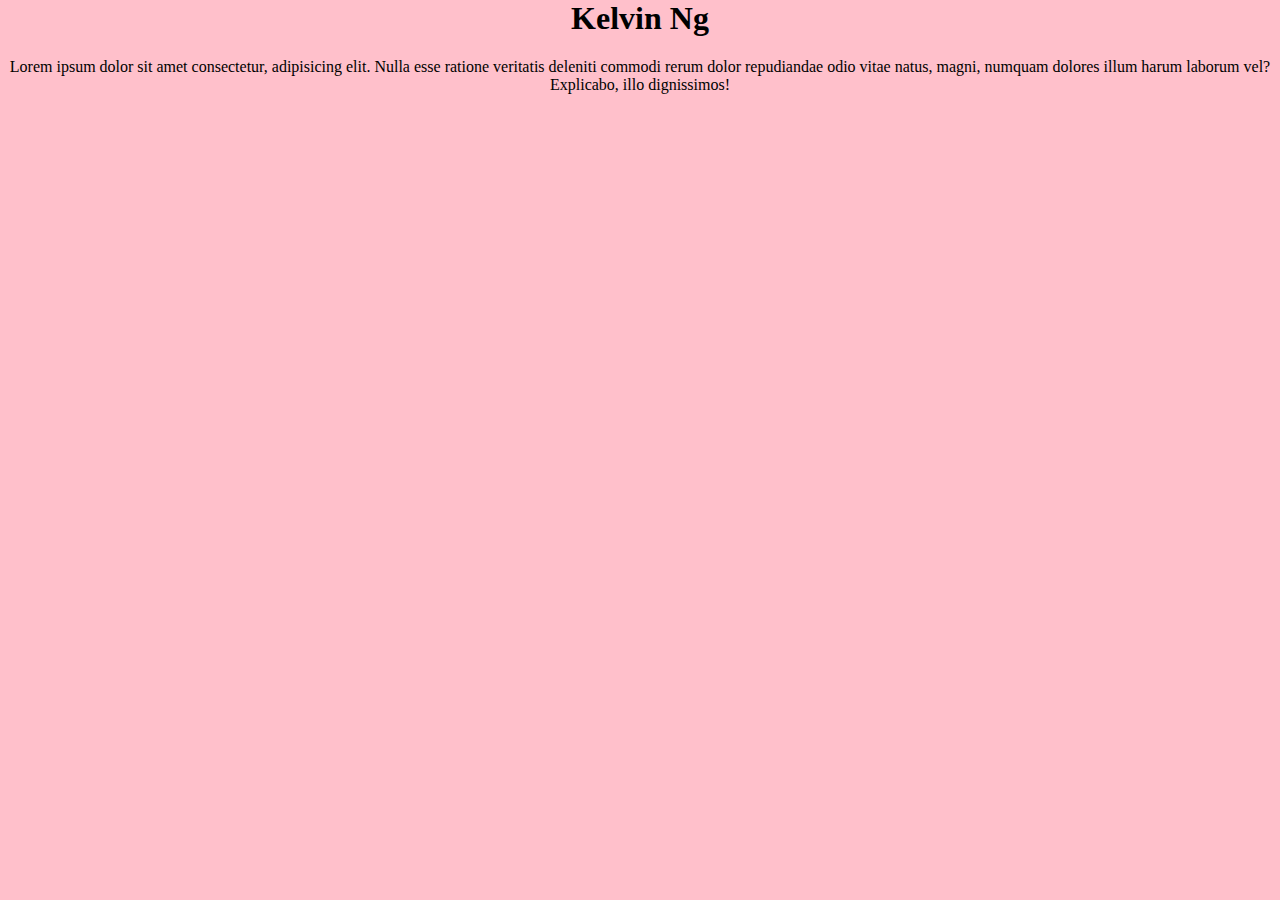
==== index.html @ 52ef8bab "initialcommit" ====
<html lang="en">

<head>
    <title>Kelvin Ng</title>
    <meta charset="UTF-8">
    <meta http-equiv="X-UA-Compatible" content="IE=edge">
    <meta name="viewport" content="width=, initial-scale=1.0">
    <title>Document</title>
    <link rel="stylesheet" href ="style.css">

</head>
<body>
    <h1>Kelvin Ng</h1>
    <p>Lorem ipsum dolor sit amet consectetur, adipisicing elit. Nulla esse ratione veritatis deleniti commodi rerum dolor repudiandae odio vitae natus, magni, numquam dolores illum harum laborum vel? Explicabo, illo dignissimos!</p>
</body>
</html>
---- style.css ----
body{
    margin: 0;
    background: pink;
    text-align: center;
}
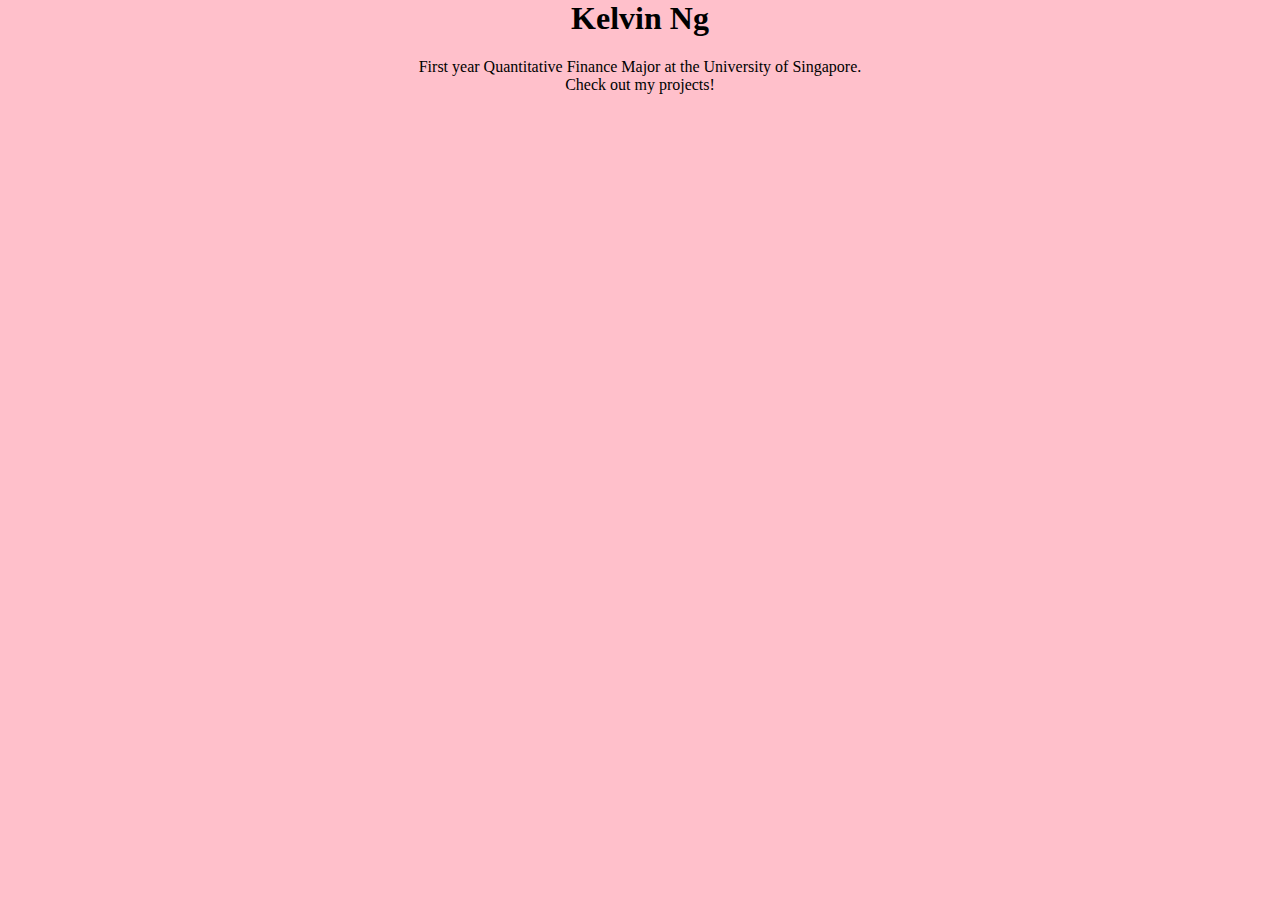
==== commit 34f5e657: "initialcommit" ====
--- a/index.html
+++ b/index.html
@@ -11,6 +11,8 @@
 </head>
 <body>
     <h1>Kelvin Ng</h1>
-    <p>Lorem ipsum dolor sit amet consectetur, adipisicing elit. Nulla esse ratione veritatis deleniti commodi rerum dolor repudiandae odio vitae natus, magni, numquam dolores illum harum laborum vel? Explicabo, illo dignissimos!</p>
-</body>
+    <p>First year Quantitative Finance Major at the University of Singapore.
+        <br> Check out my projects!
+    </p>
+
 </html>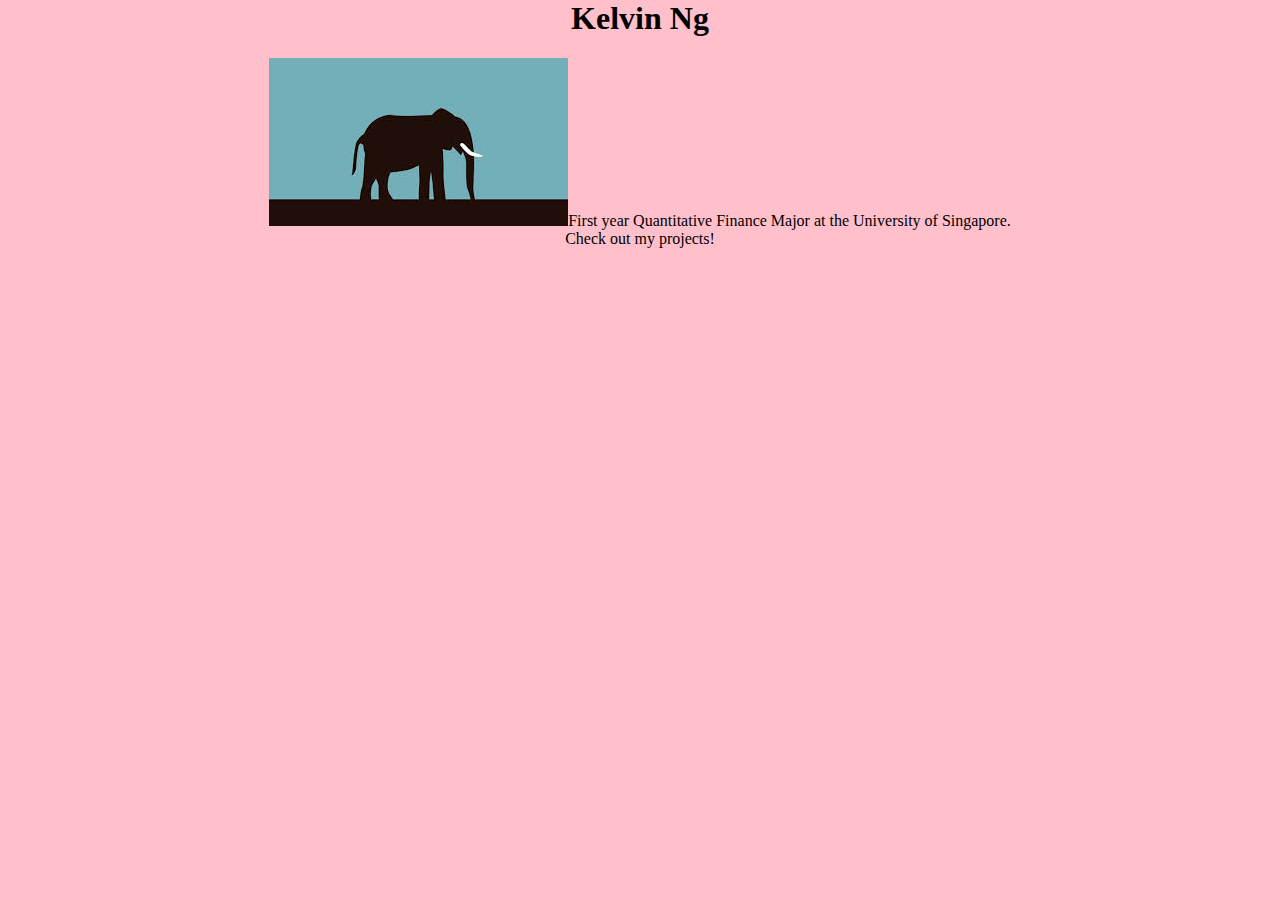
==== commit 4e96f1cf: "initialcommit" ====
--- a/index.html
+++ b/index.html
@@ -11,8 +11,8 @@
 </head>
 <body>
     <h1>Kelvin Ng</h1>
+    <img src="test image.jfif"
     <p>First year Quantitative Finance Major at the University of Singapore.
         <br> Check out my projects!
     </p>
-
 </html>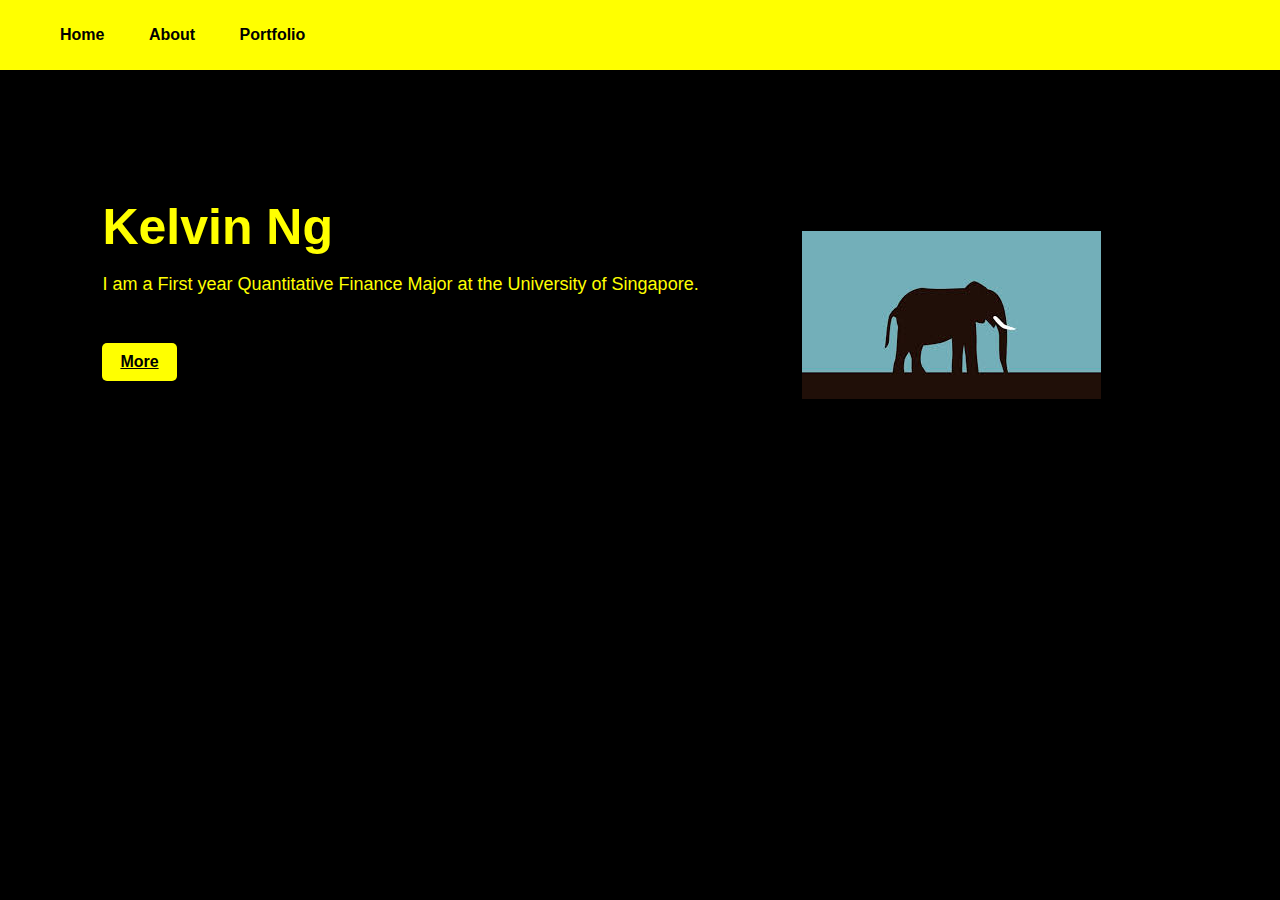
==== commit 64c2c258: "initialcommit" ====
--- a/index.html
+++ b/index.html
@@ -10,9 +10,26 @@
 
 </head>
 <body>
-    <h1>Kelvin Ng</h1>
-    <img src="test image.jfif"
-    <p>First year Quantitative Finance Major at the University of Singapore.
-        <br> Check out my projects!
-    </p>
+    <div class="header">
+        <nav>
+            <ul>
+                <li><a href="#">Home</a></li>
+                <li><a href="#">About</a></li>
+                <li><a href="#">Portfolio</a></li>
+
+            </ul>
+        </nav>
+    </div>
+    <div class="starter">
+        <h1 style="color: yellow;">Kelvin Ng</h1>
+        <p style="color: yellow">I am a First year Quantitative Finance Major at the University of Singapore. </p>
+            <a href="#" >More</a>
+        <div class="image">
+            <img src="test image.jfif" class = "face">
+        </div>
+
+
+    </div>
+
+
 </html>--- a/style.css
+++ b/style.css
@@ -1,5 +1,74 @@
 body{
     margin: 0;
-    background: pink;
-    text-align: center;
+    font-family: sans-serif;
+    background: black;
+}
+
+.header{
+    position: relative;
+    width: 100%;
+    background: yellow;
+
+}
+
+nav{
+    display: flex;
+    width: auto;
+    margin: auto;
+    align-items: center;
+    justify-content: space-between;
+}
+
+nav ul li{
+    display: inline-block;
+    list-style: none;
+    margin: 10px 20px;
+}
+
+nav ul li a{
+    text-decoration: none;
+    color: black;
+    font-weight: bold;
+}
+
+nav ul li a:hover{
+    color: red;
+}
+
+.starter{
+    margin-left: 8%;
+    margin-top: 10%;
+    text-align: left;
+}
+
+.starter h1{
+    font-size: 50px;
+    margin-bottom: 10px;
+}
+
+.starter a{
+    background: yellow;
+    padding: 10px 18px;
+    font-weight: bold;
+    color: black;
+    display: inline-block;
+    margin: 30px 0;
+    border-radius: 5px;
+}
+
+.starter p{
+    font-size: large;
+}
+
+.image{
+    background: seagreen;
+    display: inline-block
+    width: 100px;
+    height: 0;
+}
+
+.image img{
+    position: relative;
+    left: 700px;
+    bottom: 180px;
 }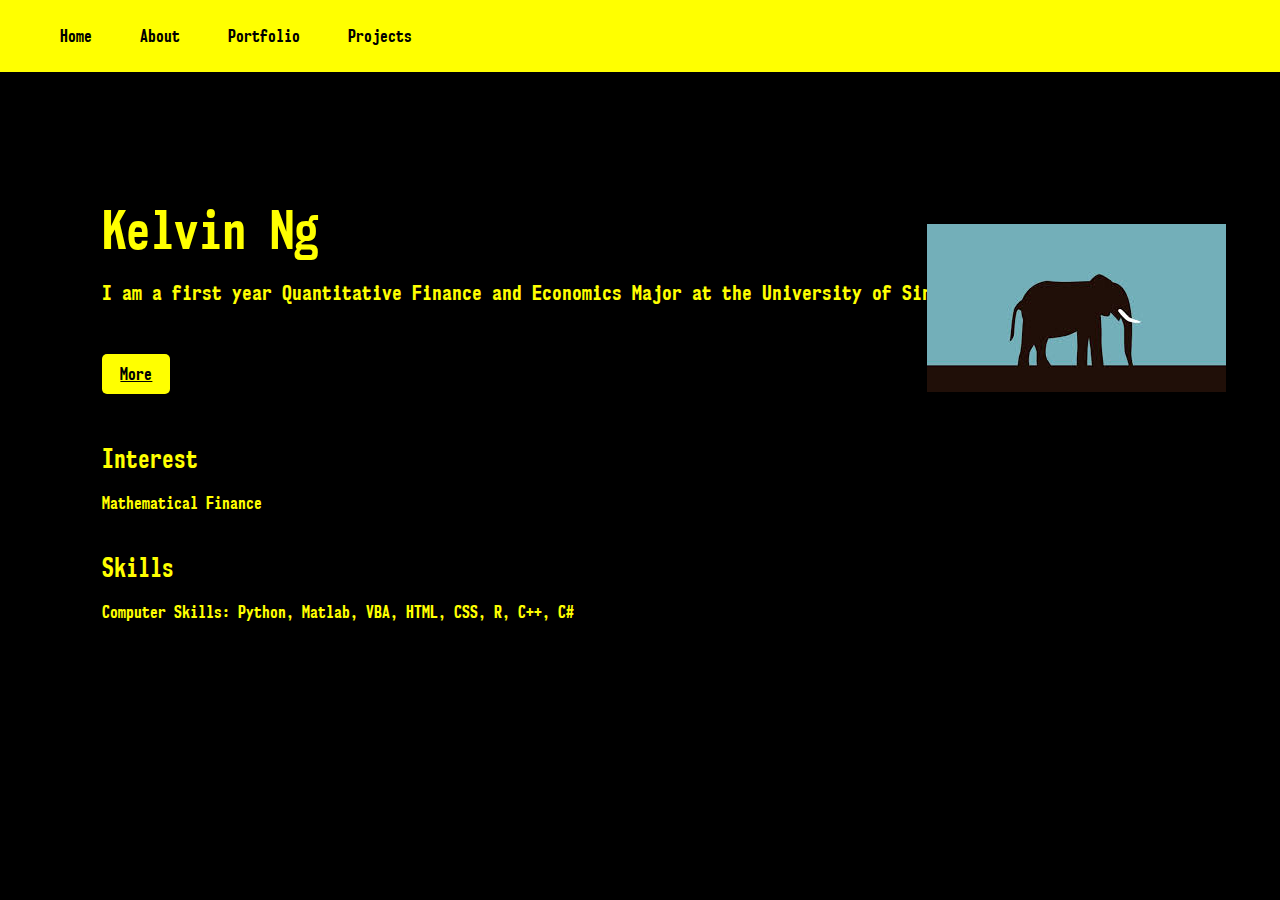
==== commit da813be1: "commit" ====
--- a/index.html
+++ b/index.html
@@ -13,22 +13,41 @@
     <div class="header">
         <nav>
             <ul>
-                <li><a href="#">Home</a></li>
-                <li><a href="#">About</a></li>
+                <li><a href="index.html">Home</a></li>
+                <li><a href="About.html">About</a></li>
                 <li><a href="#">Portfolio</a></li>
+                <li><a href="projects.html">Projects</a></li>
 
             </ul>
         </nav>
     </div>
     <div class="starter">
         <h1 style="color: yellow;">Kelvin Ng</h1>
-        <p style="color: yellow">I am a First year Quantitative Finance Major at the University of Singapore. </p>
-            <a href="#" >More</a>
+        <p style="color: yellow" >I am a first year Quantitative Finance and Economics Major at the University of Singapore. </p>
+            <a href="About.html" >More</a>
         <div class="image">
-            <img src="test image.jfif" class = "face">
+            <img src="test image.jfif" alt= "We shall see" class = "face">
         </div>
+    </div>
 
+    <div class="middle">
+        <h2 style="color: yellow;">
+        Interest
+        </h2>
+        <p style="color: yellow;">
+            Mathematical Finance
+            <br></br>
+        </p>
 
+        <h2 style="color: yellow;">
+            Skills
+            </h2>
+
+            <p style="color: yellow;">
+                Computer Skills: Python, Matlab, VBA, HTML, CSS, R, C++, C#
+            
+                
+            </p>
     </div>
 
 
--- a/style.css
+++ b/style.css
@@ -1,6 +1,11 @@
+@font-face {
+    font-family: codingfont;
+    src: url(nk57-monospace/nk57-monospace-cd-bd.ttf);
+}
+
 body{
     margin: 0;
-    font-family: sans-serif;
+    font-family: codingfont;
     background: black;
 }
 
@@ -57,18 +62,30 @@
 }
 
 .starter p{
-    font-size: large;
+    font-size: 20px;
 }
 
 .image{
-    background: seagreen;
-    display: inline-block
-    width: 100px;
-    height: 0;
+    background: olivedrab;
+    max-height: 0;
 }
 
 .image img{
     position: relative;
-    left: 700px;
-    bottom: 180px;
+    left: 70%;
+    bottom: 200px;
+}
+
+.middle{
+    margin-left: 8%;
+    margin-top: 1%;
+    text-align: left;
+}
+
+
+@media screen and (width: 50px) {
+    .image{
+        background: pink;
+
+    }
 }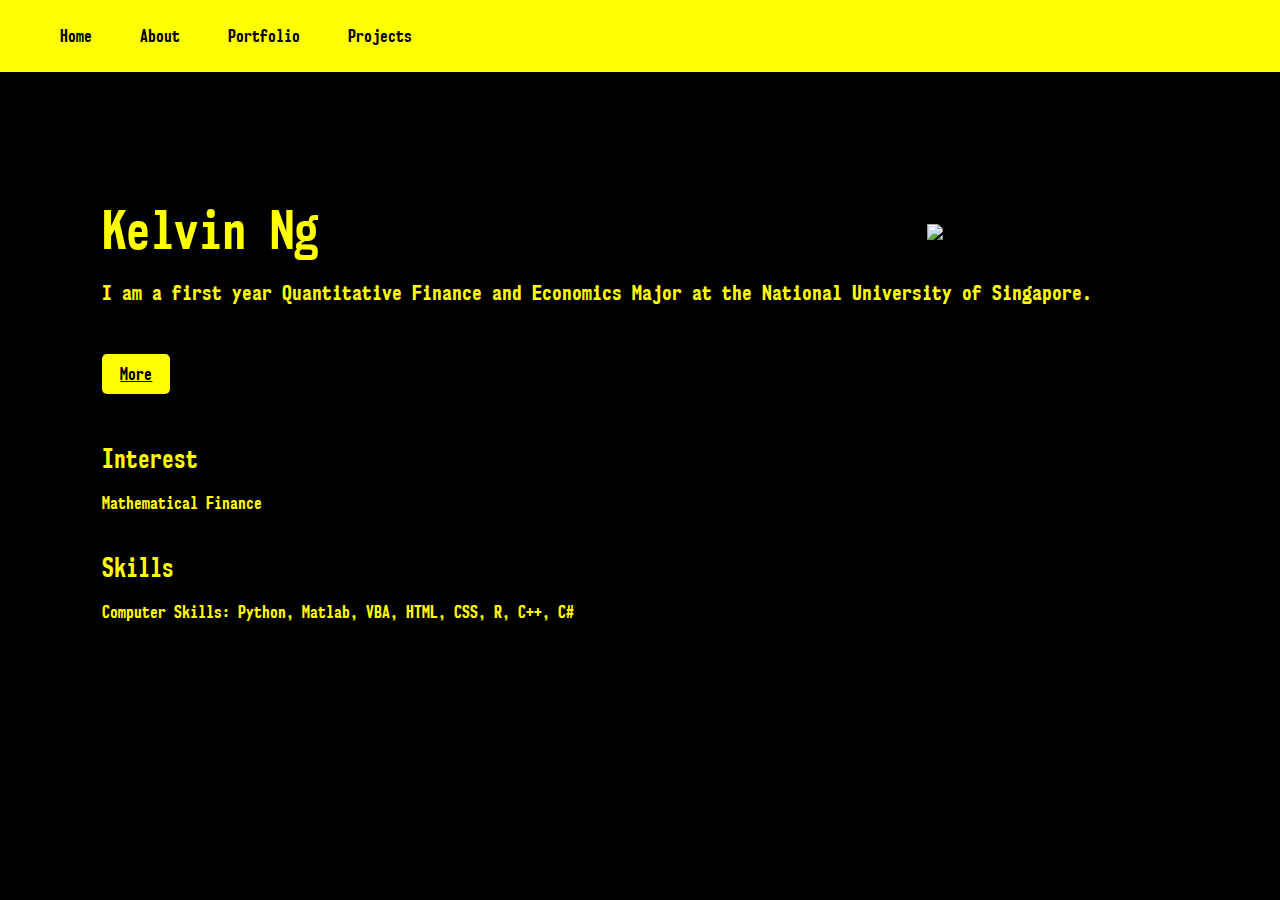
==== commit 9583b26c: "commit" ====
--- a/index.html
+++ b/index.html
@@ -23,10 +23,10 @@
     </div>
     <div class="starter">
         <h1 style="color: yellow;">Kelvin Ng</h1>
-        <p style="color: yellow" >I am a first year Quantitative Finance and Economics Major at the University of Singapore. </p>
+        <p style="color: yellow" >I am a first year Quantitative Finance and Economics Major at the National University of Singapore. </p>
             <a href="About.html" >More</a>
         <div class="image">
-            <img src="test image.jfif" alt= "We shall see" class = "face">
+            <img src="ztest image.jfif" alt= "We shall see" class = "face">
         </div>
     </div>
 
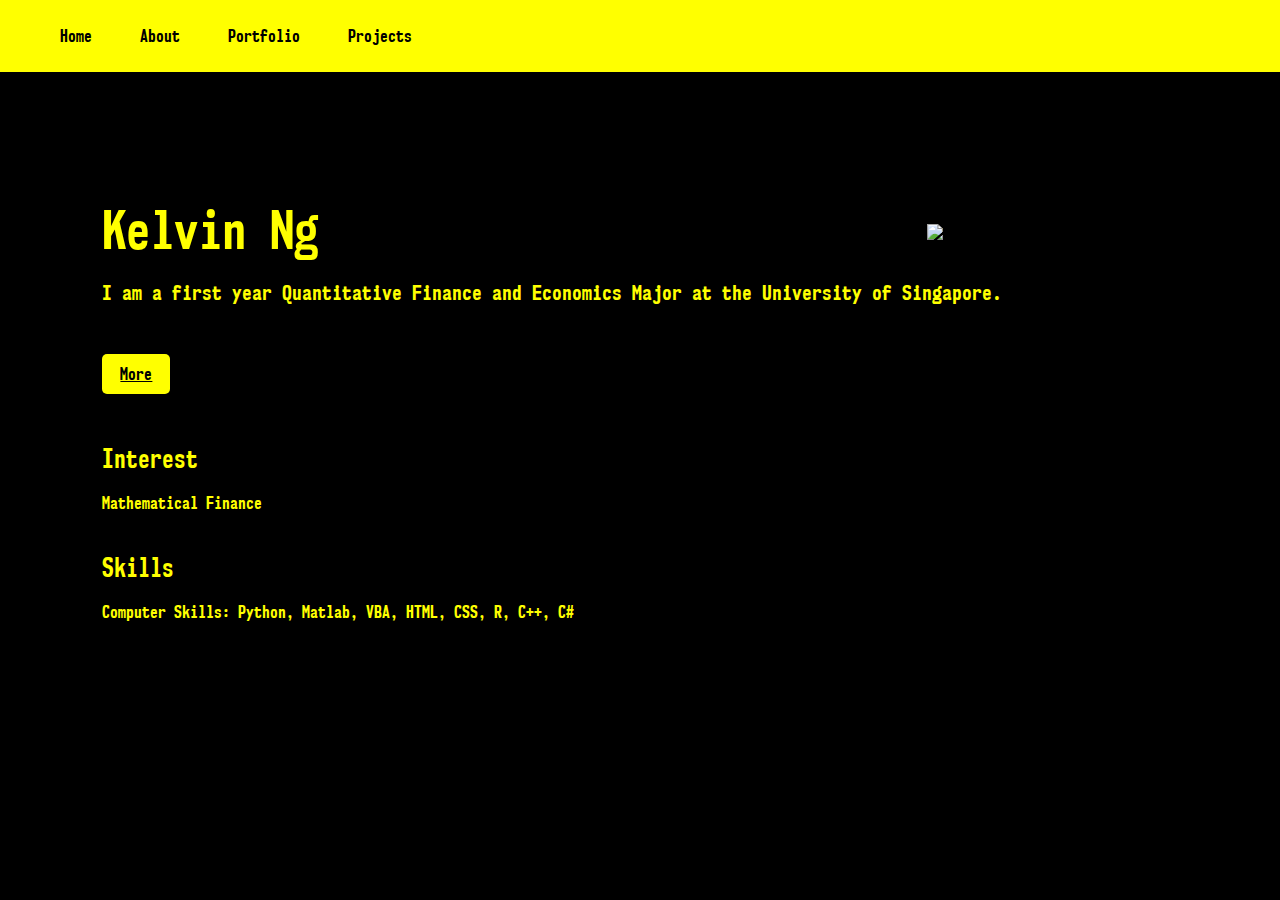
==== commit 91e0be44: "Update index.html" ====
--- a/index.html
+++ b/index.html
@@ -23,10 +23,10 @@
     </div>
     <div class="starter">
         <h1 style="color: yellow;">Kelvin Ng</h1>
-        <p style="color: yellow" >I am a first year Quantitative Finance and Economics Major at the National University of Singapore. </p>
+        <p style="color: yellow" >I am a first year Quantitative Finance and Economics Major at the University of Singapore. </p>
             <a href="About.html" >More</a>
         <div class="image">
-            <img src="ztest image.jfif" alt= "We shall see" class = "face">
+            <img src="xtest image.jfif" alt= "We shall see" class = "face">
         </div>
     </div>
 
@@ -51,4 +51,4 @@
     </div>
 
 
-</html>+</html>
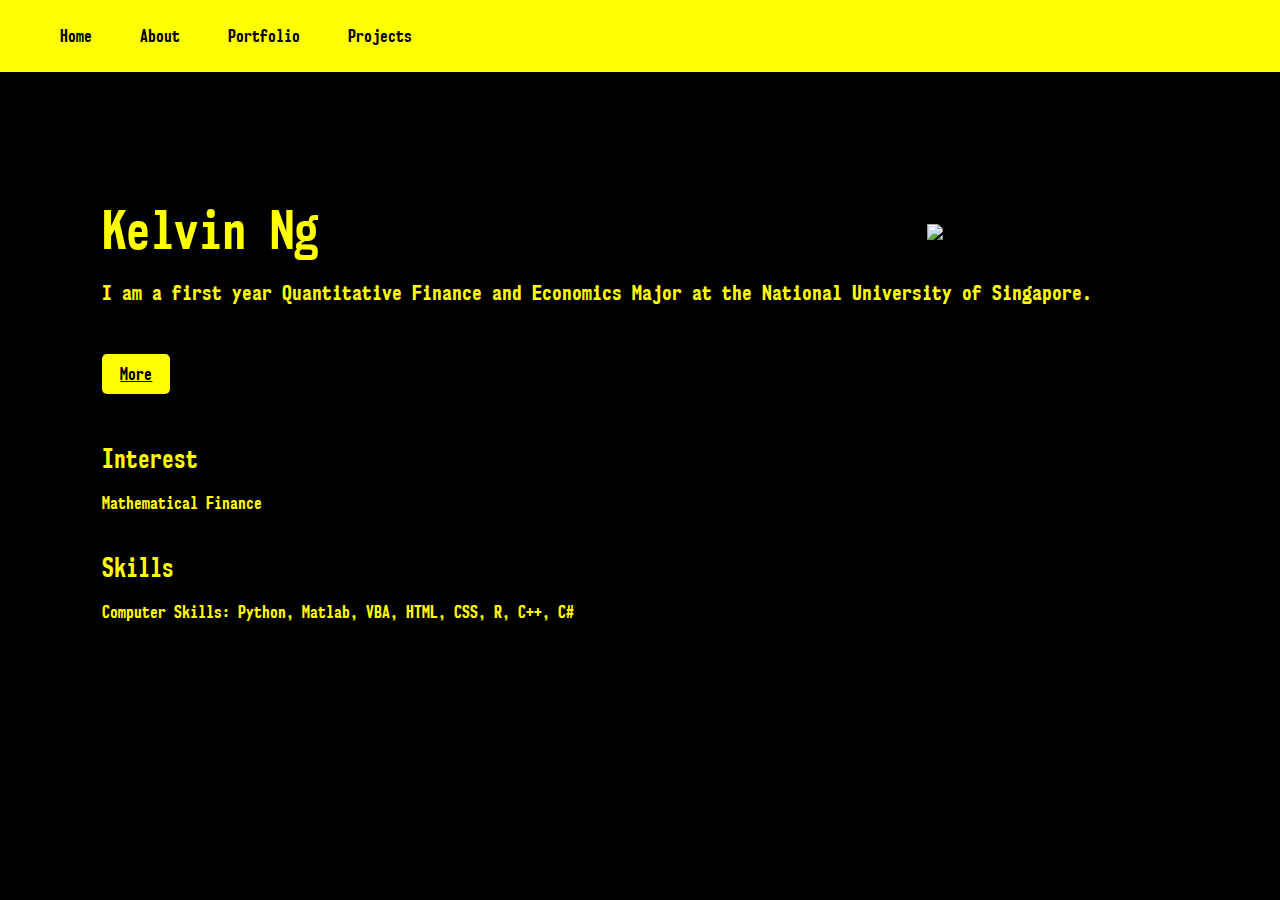
==== commit fa3bf8b3: "Merge branch 'gh-pages' of https://github.com/kelvin00ng/kelvinng into gh-pages" ====
--- a/index.html
+++ b/index.html
@@ -23,7 +23,7 @@
     </div>
     <div class="starter">
         <h1 style="color: yellow;">Kelvin Ng</h1>
-        <p style="color: yellow" >I am a first year Quantitative Finance and Economics Major at the University of Singapore. </p>
+        <p style="color: yellow" >I am a first year Quantitative Finance and Economics Major at the National University of Singapore. </p>
             <a href="About.html" >More</a>
         <div class="image">
             <img src="xtest image.jfif" alt= "We shall see" class = "face">
